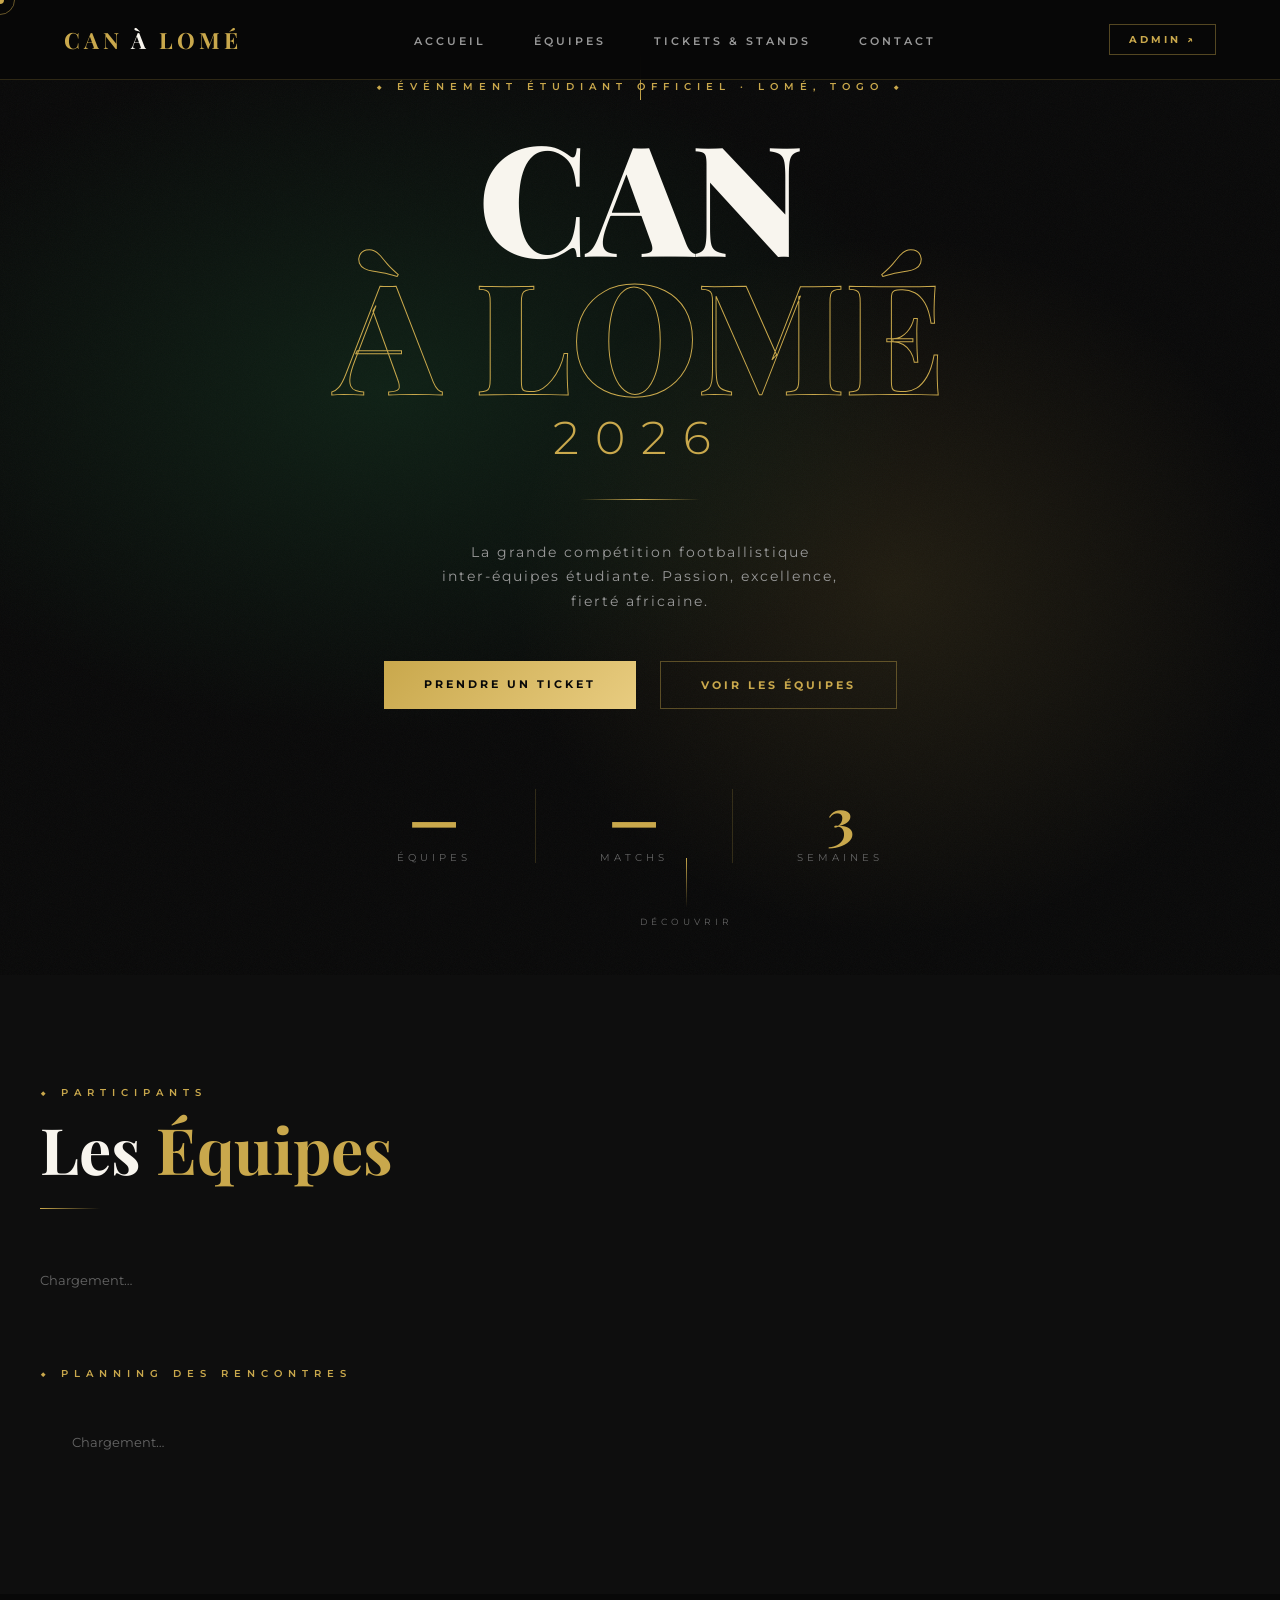
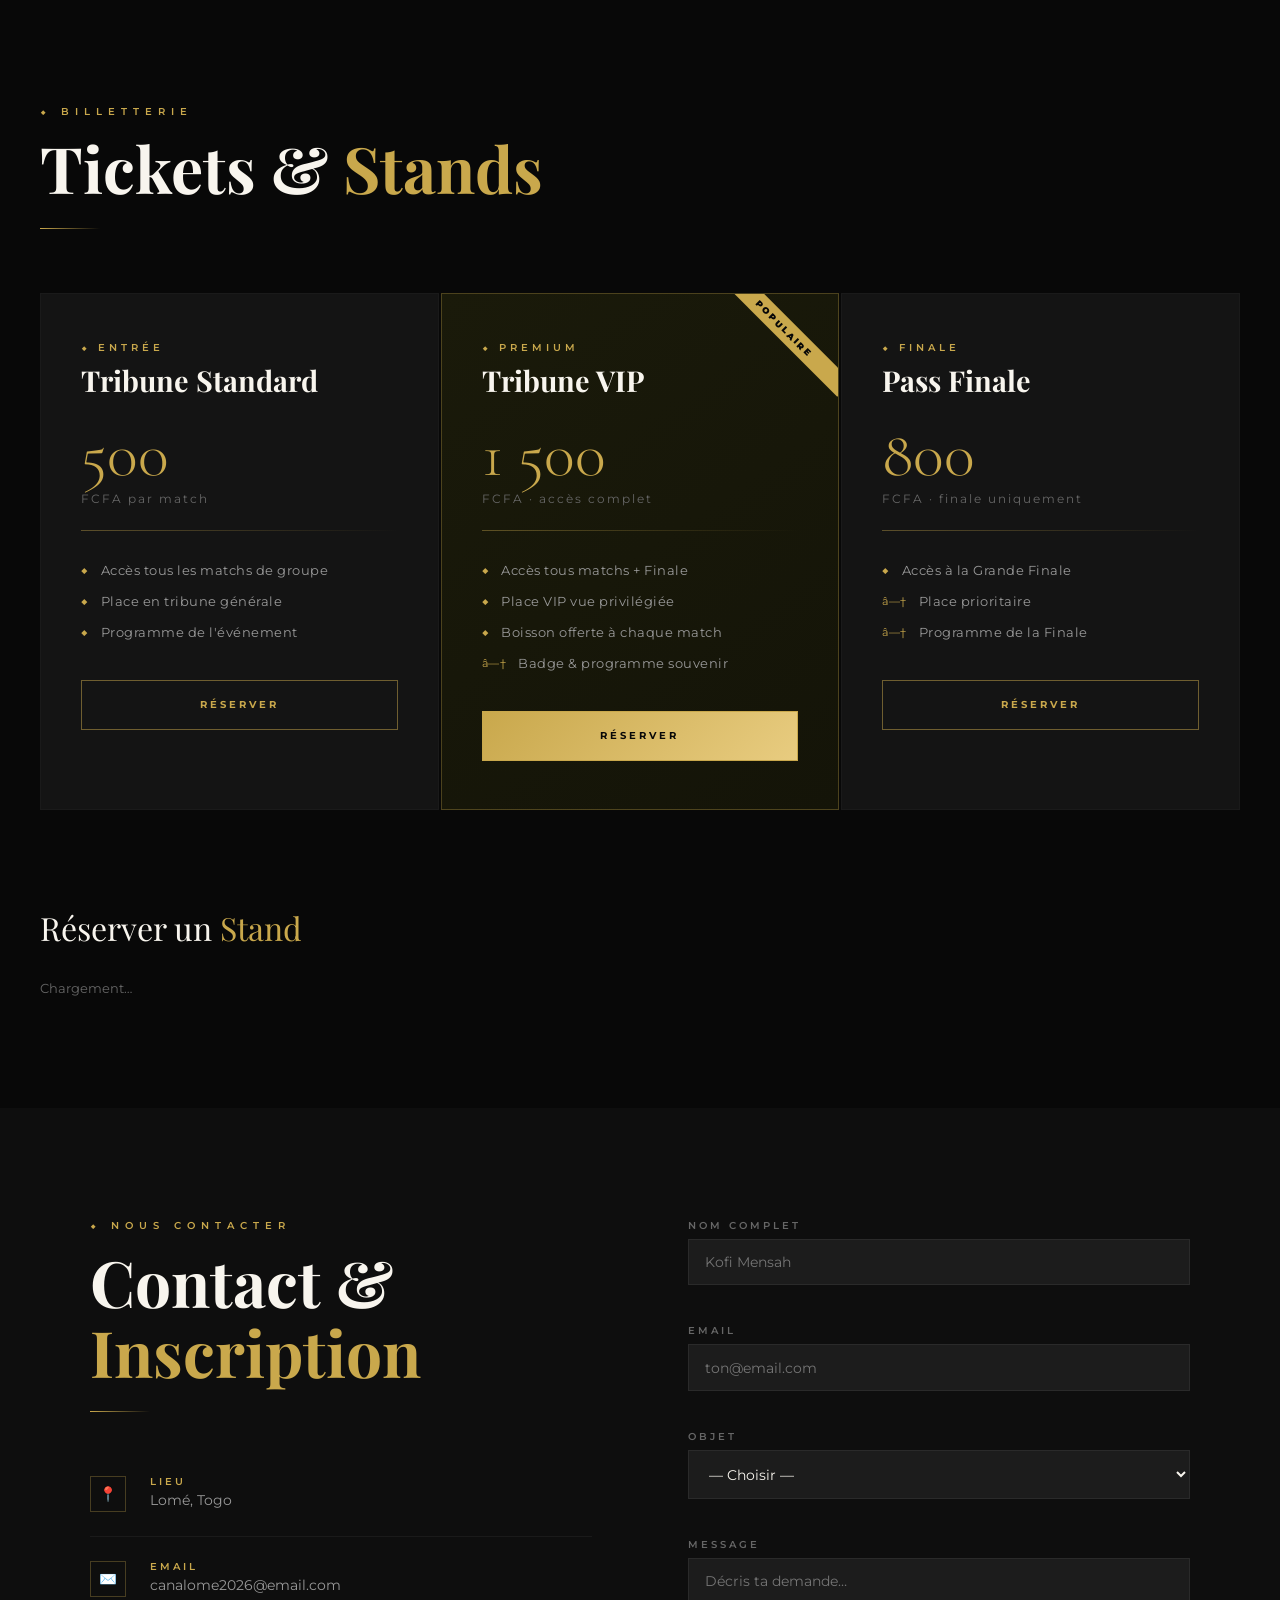
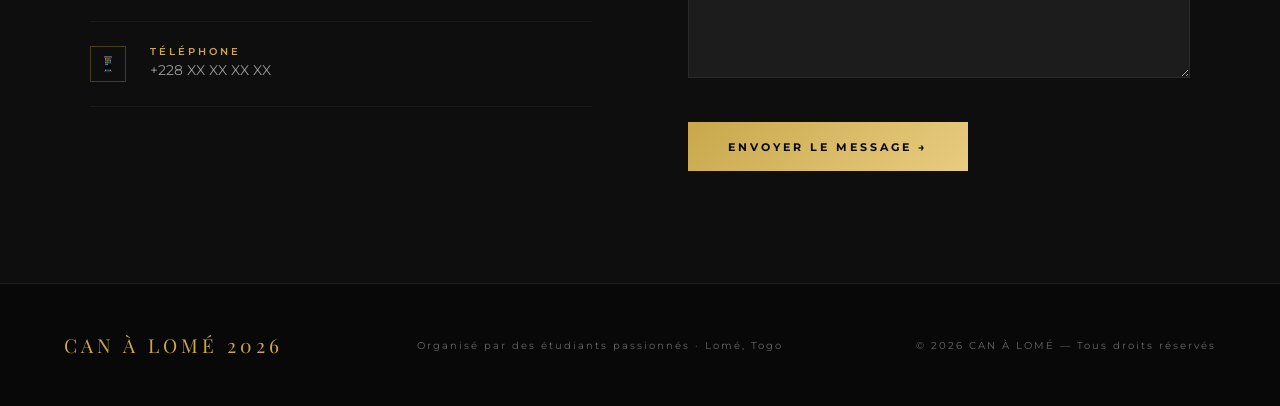
==== public/index.html @ 9a70a61a "Add main stylesheet with layout and design styles for the website" ====
<!DOCTYPE html>
<html lang="fr">
<head>
<meta charset="UTF-8">
<meta name="viewport" content="width=device-width, initial-scale=1.0">
<title>CAN À LOMÉ 2026</title>
<link href="https://fonts.googleapis.com/css2?family=Cormorant+Garamond:wght@300;400;600;700&family=Montserrat:wght@300;400;600;700;900&family=Playfair+Display:wght@700;900&display=swap" rel="stylesheet">
<link rel="stylesheet" href="styles.css">
</head>
<body>

<div class="cursor" id="cursor"></div>
<div class="cursor-ring" id="cursorRing"></div>

<!-- NAV -->
<nav>
  <div class="nav-logo">CAN <em>À</em> LOMÉ</div>
  <ul class="nav-links">
    <li><a href="#accueil">Accueil</a></li>
    <li><a href="#equipes">Équipes</a></li>
    <li><a href="#tickets">Tickets & Stands</a></li>
    <li><a href="#contact">Contact</a></li>
  </ul>
  <a href="/admin" class="nav-admin">Admin ↗</a>
</nav>

<!-- HERO -->
<section id="accueil">
  <div class="hero-noise"></div>
  <div class="hero-glow"></div>
  <div class="hero-line"></div>

  <div class="hero-eyebrow">⬥ Événement Étudiant Officiel · Lomé, Togo ⬥</div>
  <h1 class="hero-title">
    <span class="t1">CAN</span>
    <span class="t2">À LOMÉ</span>
    <span class="t3">2026</span>
  </h1>
  <div class="hero-divider"></div>
  <p class="hero-sub">La grande compétition footballistique inter-équipes étudiante. Passion, excellence, fierté africaine.</p>
  <div class="hero-ctas">
    <a href="#tickets" class="btn-gold">Prendre un ticket</a>
    <a href="#equipes" class="btn-ghost">Voir les équipes</a>
  </div>
  <div class="hero-stats">
    <div class="stat">
      <span class="stat-num" id="stat-teams">—</span>
      <span class="stat-label">Équipes</span>
    </div>
    <div class="stat-sep"></div>
    <div class="stat">
      <span class="stat-num" id="stat-matches">—</span>
      <span class="stat-label">Matchs</span>
    </div>
    <div class="stat-sep"></div>
    <div class="stat">
      <span class="stat-num">3</span>
      <span class="stat-label">Semaines</span>
    </div>
  </div>
  <div class="scroll-indicator">
    <div class="scroll-line"></div>
    <span>Découvrir</span>
  </div>
</section>

<!-- EQUIPES -->
<section id="equipes">
  <div class="equipes-inner">
    <div class="equipes-header">
      <span class="section-label">⬥ Participants</span>
      <h2 class="section-title">Les <em>Équipes</em></h2>
      <div class="section-rule"></div>
    </div>
    <div class="teams-grid" id="teams-grid">
      <div class="loading-placeholder">Chargement…</div>
    </div>
    <span class="planning-label">⬥ Planning des Rencontres</span>
    <div class="match-list" id="match-list">
      <div class="loading-placeholder loading-placeholder--padded">Chargement…</div>
    </div>
  </div>
</section>

<!-- TICKETS & STANDS -->
<section id="tickets">
  <div class="tickets-inner">
    <div class="tickets-header">
      <span class="section-label">⬥ Billetterie</span>
      <h2 class="section-title">Tickets & <em>Stands</em></h2>
      <div class="section-rule"></div>
    </div>

    <div class="tickets-grid">
      <!-- Standard -->
      <div class="ticket-card">
        <div class="ticket-ornament">⬥ Entrée</div>
        <div class="ticket-name">Tribune Standard</div>
        <div class="ticket-price">500</div>
        <div class="ticket-currency">FCFA par match</div>
        <div class="ticket-divider"></div>
        <ul class="ticket-features">
          <li><span class="ticket-check">◆</span> Accès tous les matchs de groupe</li>
          <li><span class="ticket-check">◆</span> Place en tribune générale</li>
          <li><span class="ticket-check">◆</span> Programme de l'événement</li>
        </ul>
        <button class="btn-reserve" onclick="openTicketModal('Tribune Standard', 500)">Réserver</button>
      </div>
      <!-- VIP -->
      <div class="ticket-card featured">
        <div class="ticket-featured-badge">Populaire</div>
        <div class="ticket-ornament">⬥ Premium</div>
        <div class="ticket-name">Tribune VIP</div>
        <div class="ticket-price">1 500</div>
        <div class="ticket-currency">FCFA · accès complet</div>
        <div class="ticket-divider"></div>
        <ul class="ticket-features">
          <li><span class="ticket-check">◆</span> Accès tous matchs + Finale</li>
          <li><span class="ticket-check">◆</span> Place VIP vue privilégiée</li>
          <li><span class="ticket-check">◆</span> Boisson offerte à chaque match</li>
          <li><span class="ticket-check">â—†</span> Badge & programme souvenir</li>
        </ul>
        <button class="btn-reserve primary" onclick="openTicketModal('Tribune VIP', 1500)">Réserver</button>
      </div>
      <!-- Finale -->
      <div class="ticket-card">
        <div class="ticket-ornament">⬥ Finale</div>
        <div class="ticket-name">Pass Finale</div>
        <div class="ticket-price">800</div>
        <div class="ticket-currency">FCFA · finale uniquement</div>
        <div class="ticket-divider"></div>
        <ul class="ticket-features">
          <li><span class="ticket-check">◆</span> Accès à la Grande Finale</li>
          <li><span class="ticket-check">â—†</span> Place prioritaire</li>
          <li><span class="ticket-check">â—†</span> Programme de la Finale</li>
        </ul>
        <button class="btn-reserve" onclick="openTicketModal('Pass Finale', 800)">Réserver</button>
      </div>
    </div>

    <!-- Stands -->
    <div class="stands-title">Réserver un <em>Stand</em></div>
    <div class="stands-grid" id="stands-grid">
      <div class="loading-placeholder">Chargement…</div>
    </div>
  </div>
</section>

<!-- CONTACT -->
<section id="contact">
  <div class="contact-inner">
    <div class="contact-left">
      <span class="section-label">⬥ Nous contacter</span>
      <h2 class="section-title">Contact & <em>Inscription</em></h2>
      <div class="section-rule"></div>
      <div class="contact-info-items">
        <div class="contact-item">
          <div class="contact-icon-wrap">📍</div>
          <div>
            <div class="contact-item-title">Lieu</div>
            <div class="contact-item-val">Lomé, Togo</div>
          </div>
        </div>
        <div class="contact-item">
          <div class="contact-icon-wrap">✉️</div>
          <div>
            <div class="contact-item-title">Email</div>
            <div class="contact-item-val">canalome2026@email.com</div>
          </div>
        </div>
        <div class="contact-item">
          <div class="contact-icon-wrap">📱</div>
          <div>
            <div class="contact-item-title">Téléphone</div>
            <div class="contact-item-val">+228 XX XX XX XX</div>
          </div>
        </div>
      </div>
    </div>
    <div>
      <div class="contact-form">
        <div class="form-row">
          <label>Nom complet</label>
          <input type="text" id="c-name" placeholder="Kofi Mensah">
        </div>
        <div class="form-row">
          <label>Email</label>
          <input type="email" id="c-email" placeholder="ton@email.com">
        </div>
        <div class="form-row">
          <label>Objet</label>
          <select id="c-subject">
            <option value="">— Choisir —</option>
            <option>Inscription d'une équipe</option>
            <option>Réservation de stand</option>
            <option>Achat de ticket</option>
            <option>Partenariat / Sponsoring</option>
            <option>Autre</option>
          </select>
        </div>
        <div class="form-row">
          <label>Message</label>
          <textarea id="c-msg" placeholder="Décris ta demande…"></textarea>
        </div>
        <button class="btn-send" onclick="sendContact()">Envoyer le message →</button>
      </div>
    </div>
  </div>
</section>

<footer>
  <div class="footer-logo">CAN À LOMÉ 2026</div>
  <p>Organisé par des étudiants passionnés · Lomé, Togo</p>
  <p>© 2026 CAN À LOMÉ — Tous droits réservés</p>
</footer>

<!-- TICKET MODAL -->
<div class="modal-overlay" id="ticketModal">
  <div class="modal">
    <button class="modal-close" onclick="closeModal('ticketModal')">✕</button>
    <div id="ticket-form-wrap">
      <div class="modal-title">Réserver votre place</div>
      <div class="modal-sub" id="modal-ticket-type">Tribune Standard · 500 FCFA</div>
      <div class="form-row">
        <label>Nom complet</label>
        <input type="text" id="t-name" placeholder="Votre nom">
      </div>
      <div class="form-row">
        <label>Email</label>
        <input type="email" id="t-email" placeholder="votre@email.com">
      </div>
      <div class="form-row">
        <label>Téléphone</label>
        <input type="text" id="t-phone" placeholder="+228 XX XX XX XX">
      </div>
      <!-- Le choix du moyen de paiement se fait sur la page FedaPay (TMoney, Moov, Carte) -->
      <button class="btn-reserve primary" onclick="submitTicket()">Confirmer la réservation</button>
    </div>
    <div class="form-success" id="ticket-success">
      <span class="success-icon">🎟️</span>
      <strong id="ticket-id-display"></strong>
      <p id="ticket-success-msg"></p>
    </div>
  </div>
</div>

<!-- STAND MODAL -->
<div class="modal-overlay" id="standModal">
  <div class="modal">
    <button class="modal-close" onclick="closeModal('standModal')">✕</button>
    <div id="stand-form-wrap">
      <div class="modal-title">Réserver un stand</div>
      <div class="modal-sub" id="modal-stand-name">Stand Alimentaire A</div>
      <div class="form-row">
        <label>Votre nom</label>
        <input type="text" id="s-name" placeholder="Nom complet">
      </div>
      <div class="form-row">
        <label>Téléphone</label>
        <input type="text" id="s-phone" placeholder="+228 XX XX XX XX">
      </div>
      <div class="form-row">
        <label>Email</label>
        <input type="email" id="s-email" placeholder="votre@email.com">
      </div>
      <button class="btn-reserve primary" onclick="submitStand()">Confirmer la réservation</button>
    </div>
    <div class="form-success" id="stand-success">
      <span class="success-icon">🏪</span>
      <strong>Stand réservé !</strong>
      <p>Vous serez contacté par l'équipe organisatrice pour confirmer et finaliser le paiement.</p>
    </div>
  </div>
</div>

<div class="toast" id="toast"></div>

<script>
const API = '';  // same origin
let currentTicketType = '', currentTicketPrice = 0, currentStandId = null;

// Cursor
const cursor = document.getElementById('cursor');
const ring = document.getElementById('cursorRing');
document.addEventListener('mousemove', e => {
  cursor.style.left = e.clientX + 'px';
  cursor.style.top = e.clientY + 'px';
  setTimeout(() => {
    ring.style.left = e.clientX + 'px';
    ring.style.top = e.clientY + 'px';
  }, 80);
});

// Toast
function showToast(msg) {
  const t = document.getElementById('toast');
  t.textContent = msg; t.classList.add('show');
  setTimeout(() => t.classList.remove('show'), 3500);
}

// Modals
function openTicketModal(type, price) {
  currentTicketType = type; currentTicketPrice = price;
  document.getElementById('modal-ticket-type').textContent = `${type} · ${price.toLocaleString()} FCFA`;
  document.getElementById('ticket-form-wrap').style.display = 'block';
  document.getElementById('ticket-success').style.display = 'none';
  document.getElementById('ticketModal').classList.add('open');
}
function closeModal(id) {
  document.getElementById(id).classList.remove('open');
}

// Load teams
async function loadTeams() {
  try {
    const res = await fetch(API + '/api/teams');
    const teams = await res.json();
    document.getElementById('stat-teams').textContent = teams.length;
    const grid = document.getElementById('teams-grid');
    grid.innerHTML = teams.map(t => `
      <div class="team-card">
        <span class="team-flag">${t.flag}</span>
        <div class="team-name">${t.name}</div>
        <div class="team-group">Groupe ${t.group_name}</div>
        <div class="team-players">${t.players} joueurs</div>
      </div>
    `).join('');
  } catch(e) { console.error(e); }
}

// Load matches
async function loadMatches() {
  try {
    const res = await fetch(API + '/api/matches');
    const matches = await res.json();
    document.getElementById('stat-matches').textContent = matches.length;
    const phases = { 'Groupe': 'phase-g', 'Quarts': 'phase-q', 'Demi-finale': 'phase-s', 'Finale': 'phase-f' };
    const list = document.getElementById('match-list');
    list.innerHTML = matches.map(m => {
      const date = new Date(m.match_date).toLocaleDateString('fr-FR', {weekday:'short', day:'numeric', month:'long'});
      const scoreStr = m.score1 !== null ? `<strong class="match-score">${m.score1} - ${m.score2}</strong>` : '<span class="match-pending">à jouer</span>';
      return `
        <div class="match-item">
          <div class="match-date">${date}</div>
          <div class="match-teams">${m.team1} <span class="match-vs"> vs </span> ${m.team2}</div>
          <div>${scoreStr}</div>
          <div class="match-time">${m.match_time}</div>
          <div class="match-terrain">${m.terrain}</div>
          <span class="match-phase ${phases[m.phase] || 'phase-g'}">${m.phase}</span>
        </div>
      `;
    }).join('');
  } catch(e) { console.error(e); }
}

// Load stands
async function loadStands() {
  try {
    const res = await fetch(API + '/api/stands');
    const stands = await res.json();
    const grid = document.getElementById('stands-grid');
    grid.innerHTML = stands.map(s => `
      <div class="stand-card">
        <span class="stand-status-badge ${s.status === 'libre' ? 'libre' : 'reserve'}">
          ${s.status === 'libre' ? '● Disponible' : '● Réservé'}
        </span>
        <div class="stand-name">${s.name}</div>
        <div class="stand-desc">${s.description}</div>
        <div class="stand-price">${s.price.toLocaleString()} <small>FCFA / jour</small></div>
        <button class="btn-stand" onclick="openStandModal(${s.id}, '${s.name}')" ${s.status === 'reserve' ? 'disabled' : ''}>
          ${s.status === 'libre' ? 'Réserver ce stand →' : 'Non disponible'}
        </button>
      </div>
    `).join('');
  } catch(e) { console.error(e); }
}

// Submit ticket → FedaPay redirect
async function submitTicket() {
  const name  = document.getElementById('t-name').value;
  const email = document.getElementById('t-email').value;
  const phone = document.getElementById('t-phone').value;
  if (!name || !email || !phone) { showToast('Veuillez remplir tous les champs'); return; }
  const btn = document.querySelector('#ticketModal .btn-reserve.primary');
  if(btn){ btn.textContent = 'Redirection vers FedaPay…'; btn.disabled = true; }
  try {
    const res = await fetch(API + '/api/tickets/buy', {
      method: 'POST',
      headers: { 'Content-Type': 'application/json' },
      body: JSON.stringify({ type: currentTicketType, buyer_name: name, buyer_email: email, buyer_phone: phone })
    });
    const data = await res.json();
    if (data.success) {
      if (data.payment_url) {
        window.location.href = data.payment_url;
      } else {
        document.getElementById('ticket-form-wrap').style.display = 'none';
        document.getElementById('ticket-id-display').textContent = 'Ticket #' + data.ticket_id + ' enregistré !';
        document.getElementById('ticket-success-msg').textContent = data.message;
        document.getElementById('ticket-success').style.display = 'block';
      }
    } else {
      showToast(data.error || 'Erreur');
      if(btn){ btn.textContent = 'Confirmer la réservation'; btn.disabled = false; }
    }
  } catch(e) {
    showToast('Erreur de connexion');
    if(btn){ btn.textContent = 'Confirmer la réservation'; btn.disabled = false; }
  }
}

// Stand modal
function openStandModal(id, name) {
  currentStandId = id;
  document.getElementById('modal-stand-name').textContent = name;
  document.getElementById('stand-form-wrap').style.display = 'block';
  document.getElementById('stand-success').style.display = 'none';
  document.getElementById('standModal').classList.add('open');
}
async function submitStand() {
  const name  = document.getElementById('s-name').value;
  const phone = document.getElementById('s-phone').value;
  const email = document.getElementById('s-email').value;
  if (!name || !phone || !email) { showToast('Veuillez remplir tous les champs'); return; }
  const btn = document.querySelector('#standModal .btn-reserve.primary');
  if(btn){ btn.textContent = 'Redirection vers FedaPay…'; btn.disabled = true; }
  try {
    const res = await fetch(API + '/api/stands/reserve', {
      method: 'POST',
      headers: { 'Content-Type': 'application/json' },
      body: JSON.stringify({ stand_id: currentStandId, renter_name: name, renter_phone: phone, renter_email: email })
    });
    const data = await res.json();
    if (data.success) {
      if (data.payment_url) {
        window.location.href = data.payment_url;
      } else {
        document.getElementById('stand-form-wrap').style.display = 'none';
        document.getElementById('stand-success').style.display = 'block';
        loadStands();
      }
    } else {
      showToast(data.error || 'Erreur');
      if(btn){ btn.textContent = 'Confirmer la réservation'; btn.disabled = false; }
    }
  } catch(e) {
    showToast('Erreur de connexion');
    if(btn){ btn.textContent = 'Confirmer la réservation'; btn.disabled = false; }
  }
}

// Contact
function sendContact() {
  const name = document.getElementById('c-name').value;
  const email = document.getElementById('c-email').value;
  if (!name || !email) { showToast('Veuillez remplir nom et email'); return; }
  showToast('✓ Message envoyé ! On vous répondra bientôt.');
  document.getElementById('c-name').value = '';
  document.getElementById('c-email').value = '';
  document.getElementById('c-msg').value = '';
}

// Close on backdrop click
document.querySelectorAll('.modal-overlay').forEach(el => {
  el.addEventListener('click', e => { if (e.target === el) el.classList.remove('open'); });
});

// Handle FedaPay redirect return
const urlParams = new URLSearchParams(window.location.search);
if (urlParams.get('status') === 'success' && urlParams.get('ticket')) {
  showToast('🎟️ Ticket #' + urlParams.get('ticket') + ' — Paiement confirmé !');
  history.replaceState({}, '', '/');
} else if (urlParams.get('status') === 'success' && urlParams.get('stand')) {
  showToast('🏪 Stand réservé et payé avec succès !');
  history.replaceState({}, '', '/');
} else if (urlParams.get('status') === 'failed') {
  showToast('❌ Paiement annulé ou refusé.');
  history.replaceState({}, '', '/');
}

// Init
loadTeams(); loadMatches(); loadStands();
</script>
</body>
</html>
---- public/styles.css ----
﻿:root {
  --gold: #C9A84C;
  --gold-light: #E8CC80;
  --gold-dark: #8B6914;
  --green: #1B4D2E;
  --green-bright: #2D7A4F;
  --black: #080808;
  --dark: #0E0E0E;
  --dark2: #141414;
  --dark3: #1C1C1C;
  --white: #F8F5EE;
  --gray: #666;
  --gray-light: #999;
}

* { margin:0; padding:0; box-sizing:border-box; scroll-behavior:smooth; }

body {
  background: var(--black);
  color: var(--white);
  font-family: 'Montserrat', sans-serif;
  overflow-x: hidden;
  cursor: none;
}

/* Custom cursor */
.cursor {
  position: fixed; width: 8px; height: 8px;
  background: var(--gold); border-radius: 50%;
  pointer-events: none; z-index: 9999;
  transform: translate(-50%,-50%);
  transition: transform 0.1s;
}
.cursor-ring {
  position: fixed; width: 30px; height: 30px;
  border: 1px solid rgba(201,168,76,0.5); border-radius: 50%;
  pointer-events: none; z-index: 9998;
  transform: translate(-50%,-50%);
  transition: all 0.15s ease;
}

/* â”€â”€ NAV â”€â”€ */
nav {
  position: fixed; top: 0; left: 0; right: 0; z-index: 100;
  display: flex; align-items: center; justify-content: space-between;
  padding: 1.5rem 4rem;
  background: rgba(8,8,8,0.96);
  backdrop-filter: blur(20px);
  border-bottom: 1px solid rgba(201,168,76,0.2);
}
.nav-logo {
  font-family: 'Playfair Display', serif;
  font-size: 1.4rem; color: var(--gold);
  letter-spacing: 4px; font-weight: 700;
}
.nav-logo em { color: var(--white); font-style: normal; }
.nav-links { display: flex; gap: 3rem; list-style: none; }
.nav-links a {
  color: var(--gray-light); text-decoration: none;
  font-size: 0.7rem; letter-spacing: 3px; text-transform: uppercase;
  font-weight: 600; transition: color 0.3s; position: relative;
}
.nav-links a::after {
  content: ''; position: absolute; bottom: -4px; left: 0; right: 0;
  height: 1px; background: var(--gold); transform: scaleX(0);
  transition: transform 0.3s;
}
.nav-links a:hover { color: var(--gold); }
.nav-links a:hover::after { transform: scaleX(1); }
.nav-admin {
  font-size: 0.65rem; letter-spacing: 3px; text-transform: uppercase;
  color: var(--gold); text-decoration: none; font-weight: 700;
  border: 1px solid rgba(201,168,76,0.4); padding: 0.5rem 1.2rem;
  transition: all 0.3s;
}
.nav-admin:hover { background: var(--gold); color: var(--black); }

/* â”€â”€ HERO â”€â”€ */
#accueil {
  min-height: 100vh;
  display: flex; flex-direction: column;
  align-items: center; justify-content: center;
  position: relative; overflow: hidden;
  padding-top: 80px; text-align: center;
}
.hero-noise {
  position: absolute; inset: 0; opacity: 0.04;
  background-image: url("data:image/svg+xml,%3Csvg viewBox='0 0 256 256' xmlns='http://www.w3.org/2000/svg'%3E%3Cfilter id='noise'%3E%3CfeTurbulence type='fractalNoise' baseFrequency='0.9' numOctaves='4' stitchTiles='stitch'/%3E%3C/filter%3E%3Crect width='100%25' height='100%25' filter='url(%23noise)'/%3E%3C/svg%3E");
  background-size: 200px;
}
.hero-glow {
  position: absolute; inset: 0;
  background:
    radial-gradient(ellipse 60% 50% at 30% 40%, rgba(27,77,46,0.35) 0%, transparent 70%),
    radial-gradient(ellipse 50% 60% at 70% 60%, rgba(201,168,76,0.12) 0%, transparent 60%);
}
.hero-line {
  position: absolute; top: 0; left: 50%; transform: translateX(-50%);
  width: 1px; height: 100px;
  background: linear-gradient(to bottom, transparent, var(--gold));
  animation: lineDown 2s ease forwards;
}
@keyframes lineDown { from { height: 0; opacity: 0; } to { height: 100px; opacity: 1; } }

.hero-eyebrow {
  font-size: 0.65rem; letter-spacing: 6px; text-transform: uppercase;
  color: var(--gold); font-weight: 600; margin-bottom: 2rem;
  animation: fadeIn 1s ease 0.5s both;
}
.hero-title {
  font-family: 'Playfair Display', serif;
  font-size: clamp(4rem, 12vw, 11rem);
  font-weight: 900; line-height: 0.9;
  animation: fadeIn 1s ease 0.7s both;
}
.hero-title .t1 { display: block; color: var(--white); }
.hero-title .t2 {
  display: block; color: transparent;
  -webkit-text-stroke: 1px var(--gold);
}
.hero-title .t3 {
  display: block; font-size: 30%;
  color: var(--gold); letter-spacing: 16px;
  font-family: 'Montserrat', sans-serif;
  font-weight: 300; margin-top: 1rem;
}
.hero-divider {
  width: 120px; height: 1px;
  background: linear-gradient(90deg, transparent, var(--gold), transparent);
  margin: 2.5rem auto;
  animation: fadeIn 1s ease 0.9s both;
}
.hero-sub {
  font-size: 0.85rem; color: var(--gray-light); letter-spacing: 2px;
  max-width: 420px; line-height: 1.8;
  animation: fadeIn 1s ease 1s both;
}
.hero-ctas {
  display: flex; gap: 1.5rem; margin-top: 3rem; flex-wrap: wrap; justify-content: center;
  animation: fadeIn 1s ease 1.2s both;
}
.btn-gold {
  background: linear-gradient(135deg, var(--gold), var(--gold-light));
  color: var(--black); padding: 1rem 2.5rem;
  font-size: 0.7rem; letter-spacing: 3px; text-transform: uppercase;
  font-weight: 700; text-decoration: none; transition: all 0.3s;
  display: inline-block;
}
.btn-gold:hover { transform: translateY(-2px); box-shadow: 0 8px 30px rgba(201,168,76,0.3); }
.btn-ghost {
  border: 1px solid rgba(201,168,76,0.4); color: var(--gold);
  padding: 1rem 2.5rem; font-size: 0.7rem; letter-spacing: 3px;
  text-transform: uppercase; font-weight: 700; text-decoration: none;
  transition: all 0.3s; display: inline-block;
}
.btn-ghost:hover { border-color: var(--gold); background: rgba(201,168,76,0.08); }

.hero-stats {
  display: flex; gap: 4rem; margin-top: 5rem;
  animation: fadeIn 1s ease 1.4s both;
}
.stat { text-align: center; }
.stat-num {
  font-family: 'Playfair Display', serif;
  font-size: 3.5rem; color: var(--gold); display: block;
  font-weight: 700; line-height: 1;
}
.stat-label {
  font-size: 0.6rem; letter-spacing: 4px; color: var(--gray);
  text-transform: uppercase; margin-top: 0.4rem; display: block;
}
.stat-sep { width: 1px; background: rgba(201,168,76,0.2); align-self: stretch; }

@keyframes fadeIn { from { opacity:0; transform: translateY(20px); } to { opacity:1; transform: translateY(0); } }

.scroll-indicator {
  position: absolute; bottom: 3rem; left: 50%; transform: translateX(-50%);
  display: flex; flex-direction: column; align-items: center; gap: 0.5rem;
  animation: fadeIn 1s ease 2s both;
}
.scroll-indicator span { font-size: 0.55rem; letter-spacing: 4px; color: var(--gray); text-transform: uppercase; }
.scroll-line {
  width: 1px; height: 50px;
  background: linear-gradient(to bottom, var(--gold), transparent);
  animation: scrollPulse 2s ease-in-out infinite;
}
@keyframes scrollPulse { 0%,100% { opacity: 0.3; } 50% { opacity: 1; } }

/* â”€â”€ SECTIONS â”€â”€ */
section { padding: 7rem 2rem; }
.section-label {
  font-size: 0.6rem; letter-spacing: 6px; color: var(--gold);
  text-transform: uppercase; font-weight: 600; display: block;
  margin-bottom: 1rem;
}
.section-title {
  font-family: 'Playfair Display', serif;
  font-size: clamp(2.5rem, 5vw, 4rem);
  font-weight: 700; line-height: 1.1;
}
.section-title em { color: var(--gold); font-style: normal; }
.section-rule {
  width: 60px; height: 1px;
  background: linear-gradient(90deg, var(--gold), transparent);
  margin-top: 1.5rem;
}

/* â”€â”€ EQUIPES â”€â”€ */
#equipes { background: var(--dark); }
.equipes-inner { max-width: 1200px; margin: 0 auto; }
.equipes-header { margin-bottom: 4rem; }

.groups-tabs {
  display: flex; gap: 0; margin-bottom: 2.5rem; border-bottom: 1px solid #222;
}
.group-tab {
  padding: 0.8rem 2rem; font-size: 0.65rem; letter-spacing: 3px;
  text-transform: uppercase; font-weight: 700; color: var(--gray);
  cursor: pointer; border-bottom: 2px solid transparent;
  transition: all 0.3s; margin-bottom: -1px;
}
.group-tab.active { color: var(--gold); border-bottom-color: var(--gold); }

.teams-grid {
  display: grid; grid-template-columns: repeat(auto-fill, minmax(220px, 1fr));
  gap: 1.5rem; margin-bottom: 5rem;
}
.team-card {
  background: var(--dark2);
  border: 1px solid #1f1f1f;
  padding: 2rem 1.5rem; text-align: center;
  transition: all 0.4s; position: relative; overflow: hidden;
}
.team-card::before {
  content: ''; position: absolute;
  top: 0; left: 0; right: 0; height: 2px;
  background: linear-gradient(90deg, transparent, var(--gold), transparent);
  transform: scaleX(0); transition: transform 0.4s;
}
.team-card:hover { border-color: rgba(201,168,76,0.3); transform: translateY(-4px); }
.team-card:hover::before { transform: scaleX(1); }
.team-flag { font-size: 2.8rem; margin-bottom: 1rem; display: block; }
.team-name {
  font-family: 'Playfair Display', serif;
  font-size: 1.1rem; font-weight: 700; margin-bottom: 0.4rem;
}
.team-group {
  font-size: 0.6rem; letter-spacing: 3px; color: var(--gold);
  text-transform: uppercase; font-weight: 600;
}
.team-players { font-size: 0.75rem; color: var(--gray); margin-top: 0.3rem; }

/* Planning */
.planning-label {
  font-size: 0.6rem; letter-spacing: 6px; color: var(--gold);
  text-transform: uppercase; font-weight: 600; margin-bottom: 1.5rem; display: block;
}
.match-list { display: flex; flex-direction: column; gap: 1px; }
.match-item {
  display: grid; grid-template-columns: 140px 1fr auto auto auto;
  align-items: center; gap: 2rem;
  background: var(--dark2); padding: 1.5rem 2rem;
  border-left: 2px solid transparent;
  transition: all 0.3s;
}
.match-item:hover { border-left-color: var(--gold); background: var(--dark3); }
.match-date { font-size: 0.7rem; color: var(--gray); letter-spacing: 1px; }
.match-teams {
  font-family: 'Playfair Display', serif;
  font-size: 1rem; font-weight: 700;
}
.match-time { font-size: 0.75rem; color: var(--gold); font-weight: 600; }
.match-terrain { font-size: 0.65rem; color: var(--gray); letter-spacing: 1px; }
.match-phase {
  font-size: 0.6rem; letter-spacing: 2px; text-transform: uppercase;
  padding: 0.25rem 0.75rem; font-weight: 700;
}
.phase-g { background: rgba(27,77,46,0.3); color: #4CAF50; }
.phase-q { background: rgba(201,168,76,0.15); color: var(--gold); }
.phase-s { background: rgba(255,100,0,0.15); color: #FF8C00; }
.phase-f { background: rgba(200,0,0,0.2); color: #FF3333; }

/* â”€â”€ TICKETS â”€â”€ */
#tickets { background: var(--black); }
.tickets-inner { max-width: 1200px; margin: 0 auto; }
.tickets-header { margin-bottom: 4rem; }

.tickets-grid {
  display: grid; grid-template-columns: repeat(auto-fit, minmax(300px, 1fr));
  gap: 2px; margin-bottom: 6rem;
}
.ticket-card {
  background: var(--dark2); padding: 3rem 2.5rem;
  position: relative; overflow: hidden; transition: all 0.4s;
  border: 1px solid #1a1a1a;
}
.ticket-card.featured {
  background: linear-gradient(145deg, #1a1a0a, #141408);
  border-color: rgba(201,168,76,0.3);
}
.ticket-featured-badge {
  position: absolute; top: 1.5rem; right: -2rem;
  background: var(--gold); color: var(--black);
  font-size: 0.55rem; letter-spacing: 2px; font-weight: 900;
  padding: 0.3rem 3rem; transform: rotate(45deg);
  text-transform: uppercase;
}
.ticket-card:hover { transform: translateY(-6px); border-color: rgba(201,168,76,0.3); }
.ticket-ornament {
  font-size: 0.6rem; letter-spacing: 4px; color: var(--gold);
  text-transform: uppercase; font-weight: 600; margin-bottom: 0.5rem;
}
.ticket-name {
  font-family: 'Playfair Display', serif;
  font-size: 1.8rem; font-weight: 700; margin-bottom: 1.5rem;
}
.ticket-price {
  font-family: 'Cormorant Garamond', serif;
  font-size: 4rem; font-weight: 300; color: var(--gold); line-height: 1;
  margin-bottom: 0.25rem;
}
.ticket-currency { font-size: 0.75rem; color: var(--gray); letter-spacing: 2px; }
.ticket-divider {
  width: 100%; height: 1px;
  background: linear-gradient(90deg, rgba(201,168,76,0.4), transparent);
  margin: 1.5rem 0;
}
.ticket-features { list-style: none; margin-bottom: 2rem; }
.ticket-features li {
  display: flex; align-items: center; gap: 0.75rem;
  font-size: 0.8rem; color: var(--gray-light); padding: 0.5rem 0;
  letter-spacing: 0.5px;
}
.ticket-check { color: var(--gold); font-size: 0.7rem; }
.btn-reserve {
  width: 100%; padding: 1.1rem;
  background: transparent; border: 1px solid rgba(201,168,76,0.5);
  color: var(--gold); font-family: 'Montserrat', sans-serif;
  font-size: 0.65rem; letter-spacing: 3px; text-transform: uppercase;
  font-weight: 700; cursor: pointer; transition: all 0.3s;
}
.btn-reserve:hover, .btn-reserve.primary {
  background: linear-gradient(135deg, var(--gold), var(--gold-light));
  color: var(--black); border-color: var(--gold);
}

/* Modal */
.modal-overlay {
  display: none; position: fixed; inset: 0; z-index: 1000;
  background: rgba(0,0,0,0.9); backdrop-filter: blur(10px);
  align-items: center; justify-content: center;
}
.modal-overlay.open { display: flex; }
.modal {
  background: var(--dark2); border: 1px solid rgba(201,168,76,0.3);
  padding: 3rem; width: 90%; max-width: 480px; position: relative;
  animation: modalIn 0.3s ease;
}
@keyframes modalIn { from { opacity:0; transform: scale(0.95); } to { opacity:1; transform: scale(1); } }
.modal-close {
  position: absolute; top: 1.5rem; right: 1.5rem;
  background: none; border: none; color: var(--gray); font-size: 1.2rem;
  cursor: pointer; transition: color 0.3s;
}
.modal-close:hover { color: var(--gold); }
.modal-title {
  font-family: 'Playfair Display', serif; font-size: 1.6rem;
  margin-bottom: 0.5rem;
}
.modal-sub { font-size: 0.75rem; color: var(--gold); letter-spacing: 2px; margin-bottom: 2rem; }

.form-row { margin-bottom: 1.25rem; }
.form-row label {
  display: block; font-size: 0.6rem; letter-spacing: 3px;
  text-transform: uppercase; color: var(--gray); margin-bottom: 0.5rem; font-weight: 600;
}
.form-row input, .form-row select {
  width: 100%; background: var(--dark3);
  border: 1px solid #2a2a2a; color: var(--white);
  padding: 0.9rem 1rem; font-family: 'Montserrat', sans-serif;
  font-size: 0.85rem; outline: none; transition: border-color 0.3s;
}
.form-row input:focus, .form-row select:focus { border-color: var(--gold); }
.form-row select option { background: var(--dark3); }
.form-success {
  display: none; text-align: center; padding: 2rem;
}
.form-success .success-icon { font-size: 3rem; margin-bottom: 1rem; display: block; }
.form-success p { color: var(--gray-light); font-size: 0.85rem; line-height: 1.7; }
.form-success strong { color: var(--gold); display: block; font-size: 1.2rem; margin-bottom: 0.5rem; }

/* Stands */
.stands-title {
  font-family: 'Playfair Display', serif;
  font-size: 2rem; margin-bottom: 2rem;
}
.stands-title em { color: var(--gold); font-style: normal; }
.stands-grid {
  display: grid; grid-template-columns: repeat(auto-fill, minmax(260px, 1fr));
  gap: 1.5rem;
}
.stand-card {
  background: var(--dark2); border: 1px solid #1a1a1a;
  padding: 2rem; transition: all 0.3s; position: relative;
}
.stand-card:hover { border-color: rgba(201,168,76,0.3); }
.stand-status-badge {
  display: inline-block; padding: 0.2rem 0.8rem;
  font-size: 0.6rem; letter-spacing: 2px; text-transform: uppercase;
  font-weight: 700; margin-bottom: 1rem;
}
.libre { background: rgba(27,77,46,0.3); color: #4CAF50; }
.reserve { background: rgba(200,0,0,0.15); color: #FF5555; }
.stand-name {
  font-family: 'Playfair Display', serif;
  font-size: 1.1rem; font-weight: 700; margin-bottom: 0.4rem;
}
.stand-desc { font-size: 0.75rem; color: var(--gray); line-height: 1.6; margin-bottom: 1.25rem; }
.stand-price {
  font-family: 'Cormorant Garamond', serif;
  font-size: 2rem; color: var(--gold); font-weight: 300;
}
.stand-price small { font-size: 0.7rem; color: var(--gray); font-family: 'Montserrat', sans-serif; }
.btn-stand {
  width: 100%; padding: 0.8rem; margin-top: 1rem;
  background: transparent; border: 1px solid rgba(201,168,76,0.4);
  color: var(--gold); font-family: 'Montserrat', sans-serif;
  font-size: 0.6rem; letter-spacing: 3px; text-transform: uppercase;
  font-weight: 700; cursor: pointer; transition: all 0.3s;
}
.btn-stand:hover { background: rgba(201,168,76,0.1); }
.btn-stand:disabled { opacity: 0.3; cursor: not-allowed; }

/* â”€â”€ CONTACT â”€â”€ */
#contact { background: var(--dark); }
.contact-inner {
  max-width: 1100px; margin: 0 auto;
  display: grid; grid-template-columns: 1fr 1fr; gap: 6rem;
}
.contact-left {}
.contact-info-items { margin-top: 2.5rem; }
.contact-item {
  display: flex; gap: 1.5rem; align-items: flex-start;
  padding: 1.5rem 0; border-bottom: 1px solid #1a1a1a;
}
.contact-icon-wrap {
  width: 36px; height: 36px; border: 1px solid rgba(201,168,76,0.3);
  display: flex; align-items: center; justify-content: center;
  flex-shrink: 0; color: var(--gold); font-size: 0.9rem;
}
.contact-item-title { font-size: 0.6rem; letter-spacing: 3px; color: var(--gold); margin-bottom: 0.3rem; text-transform: uppercase; font-weight: 600; }
.contact-item-val { font-size: 0.85rem; color: var(--gray-light); }

.contact-form { display: flex; flex-direction: column; gap: 1.25rem; }
.contact-form textarea {
  width: 100%; background: var(--dark3);
  border: 1px solid #2a2a2a; color: var(--white);
  padding: 0.9rem 1rem; font-family: 'Montserrat', sans-serif;
  font-size: 0.85rem; outline: none; transition: border-color 0.3s;
  resize: vertical; min-height: 120px;
}
.contact-form textarea:focus { border-color: var(--gold); }
.btn-send {
  padding: 1.1rem 2.5rem; background: linear-gradient(135deg, var(--gold), var(--gold-light));
  color: var(--black); border: none; font-family: 'Montserrat', sans-serif;
  font-size: 0.7rem; letter-spacing: 3px; text-transform: uppercase;
  font-weight: 700; cursor: pointer; transition: all 0.3s;
  align-self: flex-start;
}
.btn-send:hover { transform: translateY(-2px); box-shadow: 0 8px 30px rgba(201,168,76,0.25); }

/* â”€â”€ FOOTER â”€â”€ */
footer {
  background: var(--black); padding: 3rem 4rem;
  border-top: 1px solid rgba(201,168,76,0.15);
  display: flex; align-items: center; justify-content: space-between;
  flex-wrap: wrap; gap: 1rem;
}
.footer-logo {
  font-family: 'Playfair Display', serif;
  font-size: 1.2rem; color: var(--gold); letter-spacing: 4px;
}
footer p { font-size: 0.65rem; color: var(--gray); letter-spacing: 2px; }

/* Toast */
.toast {
  position: fixed; bottom: 2rem; right: 2rem; z-index: 2000;
  background: var(--dark3); border: 1px solid rgba(201,168,76,0.4);
  color: var(--white); padding: 1rem 1.5rem;
  font-size: 0.8rem; max-width: 300px;
  transform: translateY(100px); opacity: 0;
  transition: all 0.4s; pointer-events: none;
}
.toast.show { transform: translateY(0); opacity: 1; }

.loading-placeholder {
  color: var(--gray);
  font-size: 0.8rem;
}
.loading-placeholder--padded {
  padding: 2rem;
}
.modal .btn-reserve {
  margin-top: 1rem;
}
.match-score {
  color: var(--gold);
}
.match-pending {
  color: var(--gray);
}
.match-vs {
  color: var(--gold);
  font-size: 0.8rem;
  font-family: 'Montserrat', sans-serif;
}

@media (max-width: 768px) {
  nav { padding: 1rem 1.5rem; }
  .nav-links { display: none; }
  .hero-stats { gap: 2rem; }
  .contact-inner { grid-template-columns: 1fr; gap: 3rem; }
  .match-item { grid-template-columns: 1fr; gap: 0.5rem; }
  section { padding: 5rem 1.5rem; }
}
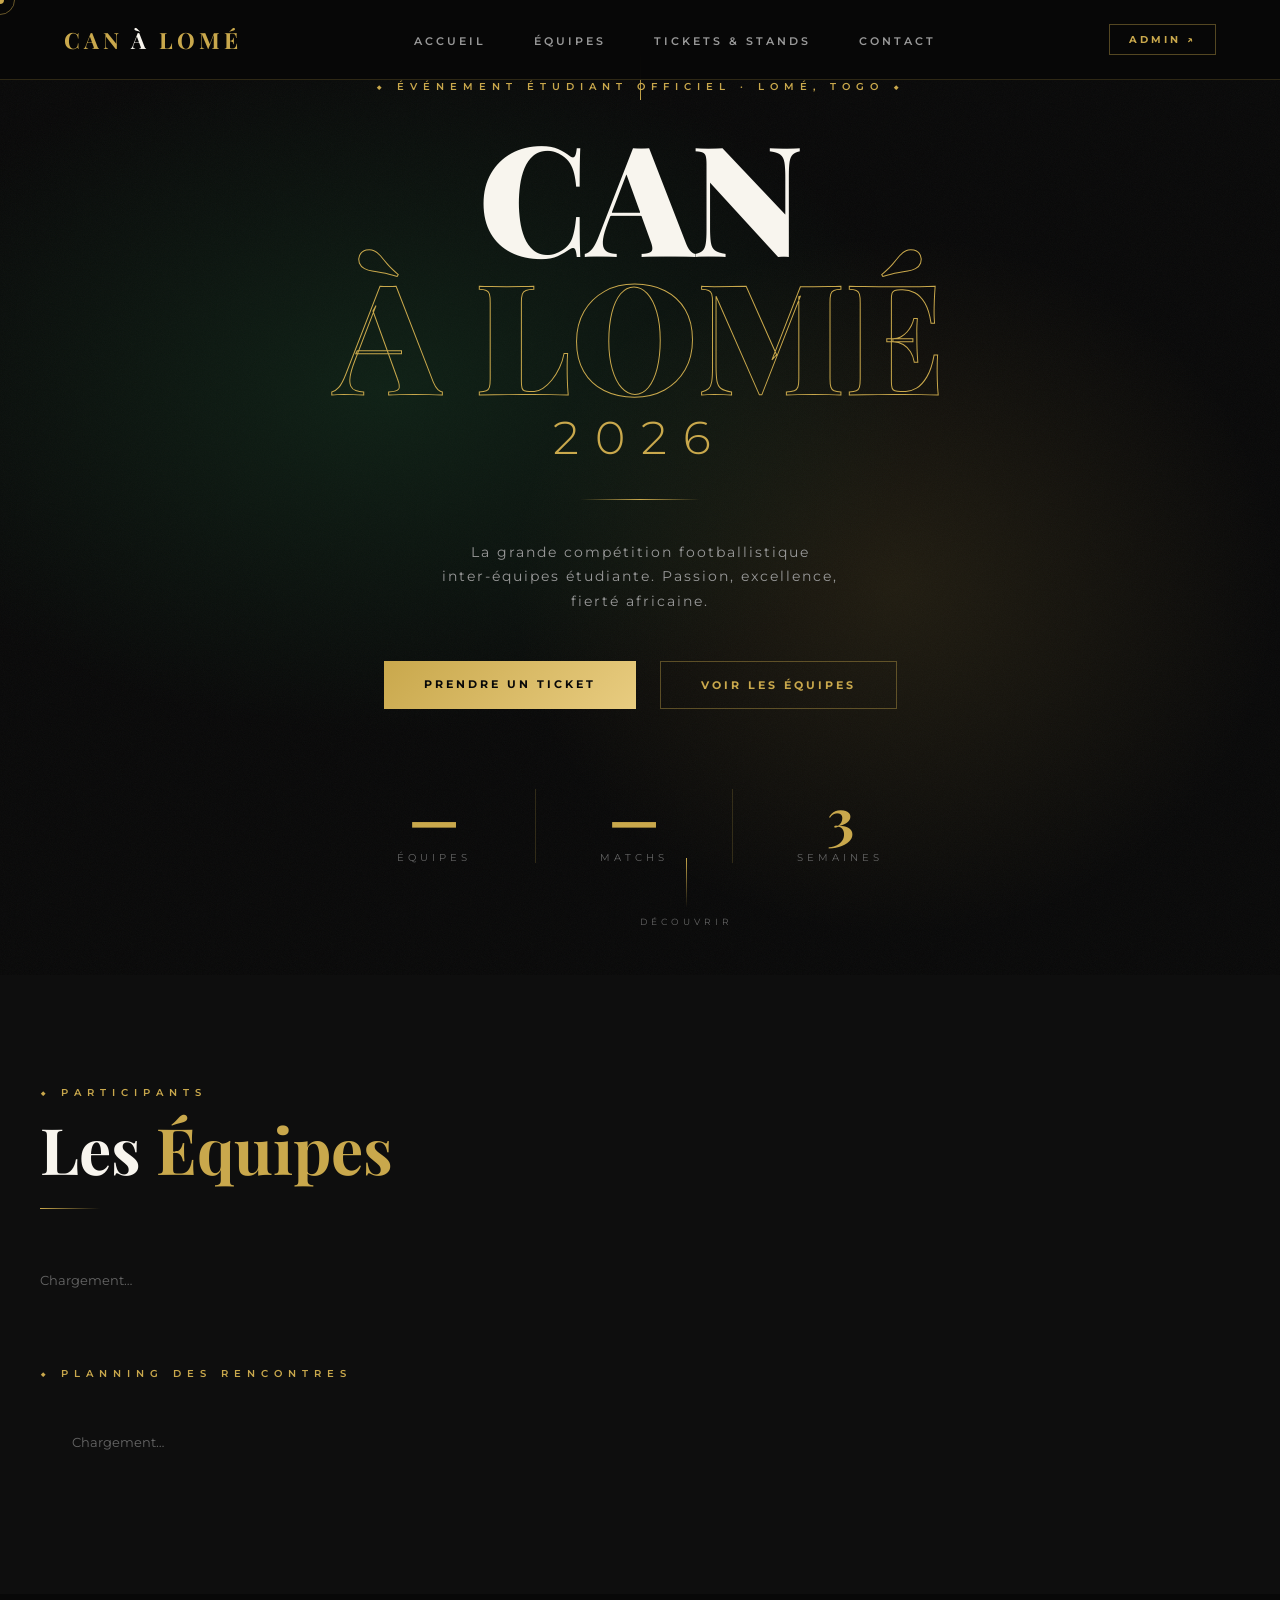
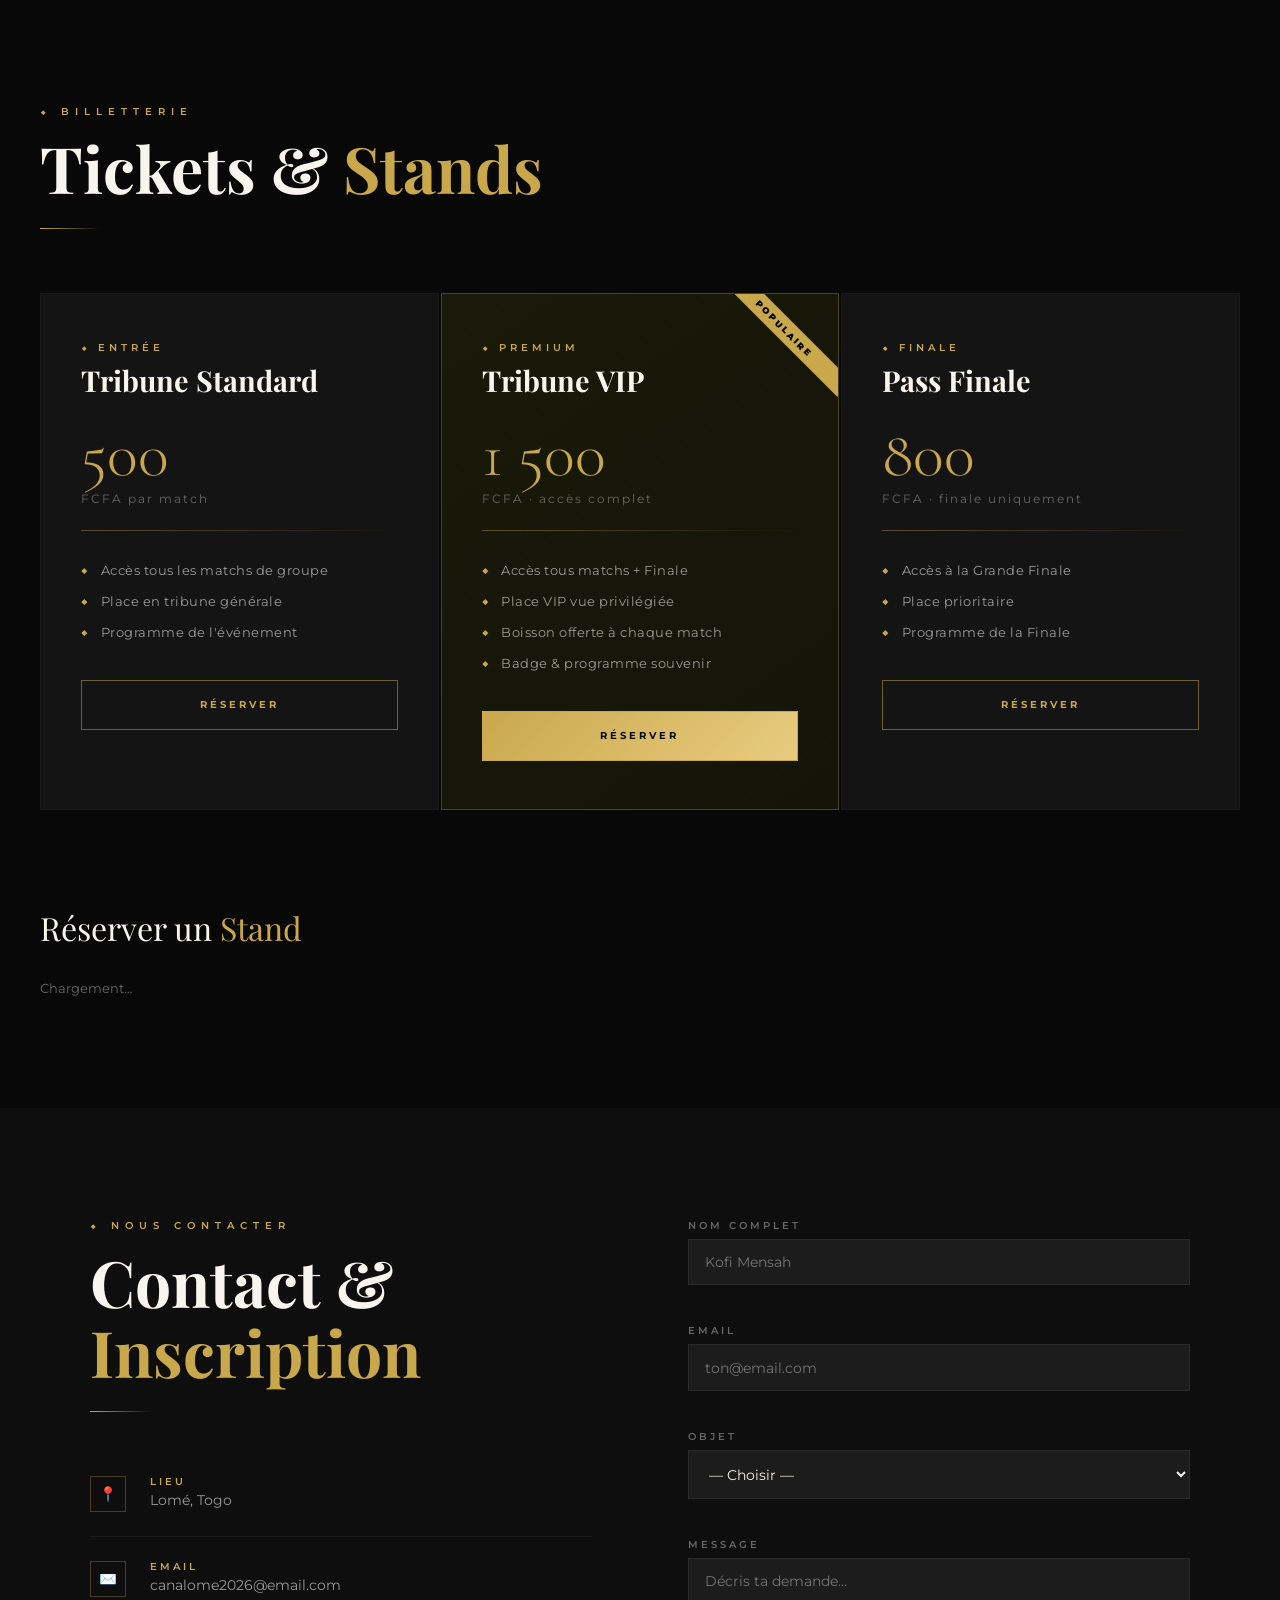
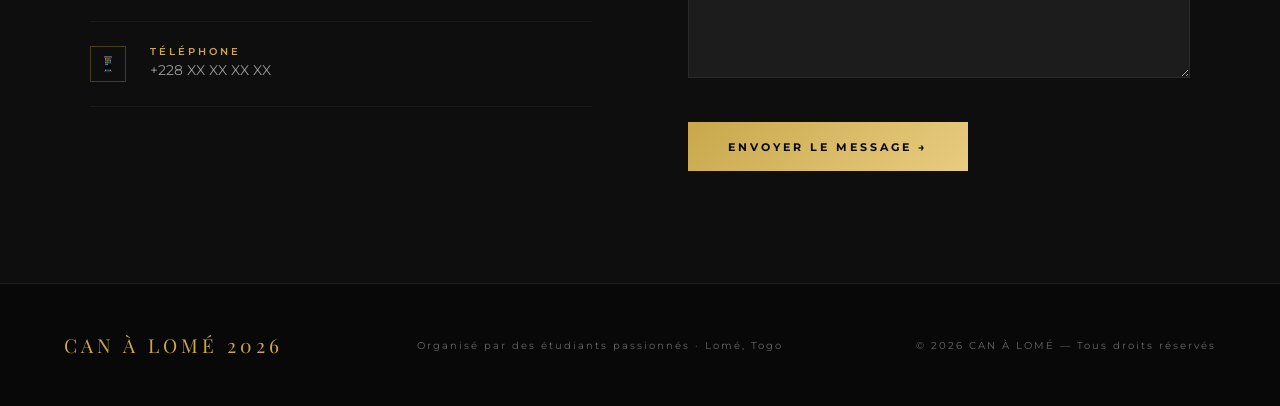
==== commit 551d167e: "Add mobile navigation and update styles for hamburger menu" ====
--- a/public/index.html
+++ b/public/index.html
@@ -15,13 +15,18 @@
 <!-- NAV -->
 <nav>
   <div class="nav-logo">CAN <em>À</em> LOMÉ</div>
-  <ul class="nav-links">
+  <ul class="nav-links" id="navLinks">
     <li><a href="#accueil">Accueil</a></li>
     <li><a href="#equipes">Équipes</a></li>
     <li><a href="#tickets">Tickets & Stands</a></li>
     <li><a href="#contact">Contact</a></li>
   </ul>
-  <a href="/admin" class="nav-admin">Admin ↗</a>
+  <div class="nav-right">
+    <a href="/admin" class="nav-admin">Admin ↗</a>
+    <button class="nav-hamburger" id="navHamburger" aria-label="Ouvrir le menu">
+      <span></span><span></span><span></span>
+    </button>
+  </div>
 </nav>
 
 <!-- HERO -->
@@ -118,7 +123,7 @@
           <li><span class="ticket-check">◆</span> Accès tous matchs + Finale</li>
           <li><span class="ticket-check">◆</span> Place VIP vue privilégiée</li>
           <li><span class="ticket-check">◆</span> Boisson offerte à chaque match</li>
-          <li><span class="ticket-check">â—†</span> Badge & programme souvenir</li>
+          <li><span class="ticket-check">◆</span> Badge &amp; programme souvenir</li>
         </ul>
         <button class="btn-reserve primary" onclick="openTicketModal('Tribune VIP', 1500)">Réserver</button>
       </div>
@@ -131,8 +136,8 @@
         <div class="ticket-divider"></div>
         <ul class="ticket-features">
           <li><span class="ticket-check">◆</span> Accès à la Grande Finale</li>
-          <li><span class="ticket-check">â—†</span> Place prioritaire</li>
-          <li><span class="ticket-check">â—†</span> Programme de la Finale</li>
+          <li><span class="ticket-check">◆</span> Place prioritaire</li>
+          <li><span class="ticket-check">◆</span> Programme de la Finale</li>
         </ul>
         <button class="btn-reserve" onclick="openTicketModal('Pass Finale', 800)">Réserver</button>
       </div>
@@ -361,14 +366,14 @@
     const grid = document.getElementById('stands-grid');
     grid.innerHTML = stands.map(s => `
       <div class="stand-card">
-        <span class="stand-status-badge ${s.status === 'libre' ? 'libre' : 'reserve'}">
-          ${s.status === 'libre' ? '● Disponible' : '● Réservé'}
+        <span class="stand-status-badge ${s.status === 'libre' ? 'libre' : s.status === 'en_cours' ? 'en-cours' : 'reserve'}">
+          ${s.status === 'libre' ? '● Disponible' : s.status === 'en_cours' ? '● Paiement en cours' : '● Réservé'}
         </span>
         <div class="stand-name">${s.name}</div>
         <div class="stand-desc">${s.description}</div>
         <div class="stand-price">${s.price.toLocaleString()} <small>FCFA / jour</small></div>
-        <button class="btn-stand" onclick="openStandModal(${s.id}, '${s.name}')" ${s.status === 'reserve' ? 'disabled' : ''}>
-          ${s.status === 'libre' ? 'Réserver ce stand →' : 'Non disponible'}
+        <button class="btn-stand" onclick="openStandModal(${s.id}, '${s.name}')" ${s.status !== 'libre' ? 'disabled' : ''}>
+          ${s.status === 'libre' ? 'Réserver ce stand →' : s.status === 'en_cours' ? 'Paiement en cours…' : 'Non disponible'}
         </button>
       </div>
     `).join('');
@@ -450,14 +455,35 @@
 }
 
 // Contact
-function sendContact() {
-  const name = document.getElementById('c-name').value;
-  const email = document.getElementById('c-email').value;
+async function sendContact() {
+  const name    = document.getElementById('c-name').value;
+  const email   = document.getElementById('c-email').value;
+  const subject = document.getElementById('c-subject').value;
+  const message = document.getElementById('c-msg').value;
   if (!name || !email) { showToast('Veuillez remplir nom et email'); return; }
-  showToast('✓ Message envoyé ! On vous répondra bientôt.');
-  document.getElementById('c-name').value = '';
-  document.getElementById('c-email').value = '';
-  document.getElementById('c-msg').value = '';
+  const btn = document.querySelector('.btn-send');
+  if (btn) { btn.textContent = 'Envoi…'; btn.disabled = true; }
+  try {
+    const res = await fetch(API + '/api/contact', {
+      method: 'POST',
+      headers: { 'Content-Type': 'application/json' },
+      body: JSON.stringify({ name, email, subject, message })
+    });
+    const data = await res.json();
+    if (data.success) {
+      showToast('✓ Message envoyé ! On vous répondra bientôt.');
+      document.getElementById('c-name').value = '';
+      document.getElementById('c-email').value = '';
+      document.getElementById('c-subject').value = '';
+      document.getElementById('c-msg').value = '';
+    } else {
+      showToast(data.error || 'Erreur lors de l\'envoi');
+    }
+  } catch(e) {
+    showToast('Erreur de connexion');
+  } finally {
+    if (btn) { btn.textContent = 'Envoyer le message →'; btn.disabled = false; }
+  }
 }
 
 // Close on backdrop click
@@ -478,6 +504,18 @@
   history.replaceState({}, '', '/');
 }
 
+// Mobile nav hamburger
+document.getElementById('navHamburger').addEventListener('click', () => {
+  document.getElementById('navLinks').classList.toggle('open');
+  document.getElementById('navHamburger').classList.toggle('active');
+});
+document.querySelectorAll('#navLinks a').forEach(a => {
+  a.addEventListener('click', () => {
+    document.getElementById('navLinks').classList.remove('open');
+    document.getElementById('navHamburger').classList.remove('active');
+  });
+});
+
 // Init
 loadTeams(); loadMatches(); loadStands();
 </script>
--- a/public/styles.css
+++ b/public/styles.css
@@ -1,4 +1,4 @@
-﻿:root {
+:root {
   --gold: #C9A84C;
   --gold-light: #E8CC80;
   --gold-dark: #8B6914;
@@ -74,6 +74,18 @@
   transition: all 0.3s;
 }
 .nav-admin:hover { background: var(--gold); color: var(--black); }
+.nav-right { display: flex; align-items: center; gap: 1rem; }
+.nav-hamburger {
+  display: none; flex-direction: column; gap: 5px;
+  background: none; border: none; cursor: pointer; padding: 0.4rem;
+}
+.nav-hamburger span {
+  display: block; width: 22px; height: 1.5px;
+  background: var(--gold); transition: all 0.3s ease;
+}
+.nav-hamburger.active span:nth-child(1) { transform: translateY(6.5px) rotate(45deg); }
+.nav-hamburger.active span:nth-child(2) { opacity: 0; transform: scaleX(0); }
+.nav-hamburger.active span:nth-child(3) { transform: translateY(-6.5px) rotate(-45deg); }
 
 /* â”€â”€ HERO â”€â”€ */
 #accueil {
@@ -411,6 +423,7 @@
 }
 .libre { background: rgba(27,77,46,0.3); color: #4CAF50; }
 .reserve { background: rgba(200,0,0,0.15); color: #FF5555; }
+.en-cours { background: rgba(201,168,76,0.15); color: var(--gold); }
 .stand-name {
   font-family: 'Playfair Display', serif;
   font-size: 1.1rem; font-weight: 700; margin-bottom: 0.4rem;
@@ -517,7 +530,18 @@
 
 @media (max-width: 768px) {
   nav { padding: 1rem 1.5rem; }
-  .nav-links { display: none; }
+  .nav-hamburger { display: flex; }
+  .nav-links {
+    display: none;
+    position: fixed; top: 65px; left: 0; right: 0; z-index: 99;
+    flex-direction: column; gap: 1.5rem;
+    background: rgba(8,8,8,0.99);
+    backdrop-filter: blur(20px);
+    border-bottom: 1px solid rgba(201,168,76,0.2);
+    padding: 2rem 2.5rem;
+  }
+  .nav-links.open { display: flex; }
+  .nav-links a { font-size: 0.85rem; letter-spacing: 2px; }
   .hero-stats { gap: 2rem; }
   .contact-inner { grid-template-columns: 1fr; gap: 3rem; }
   .match-item { grid-template-columns: 1fr; gap: 0.5rem; }
